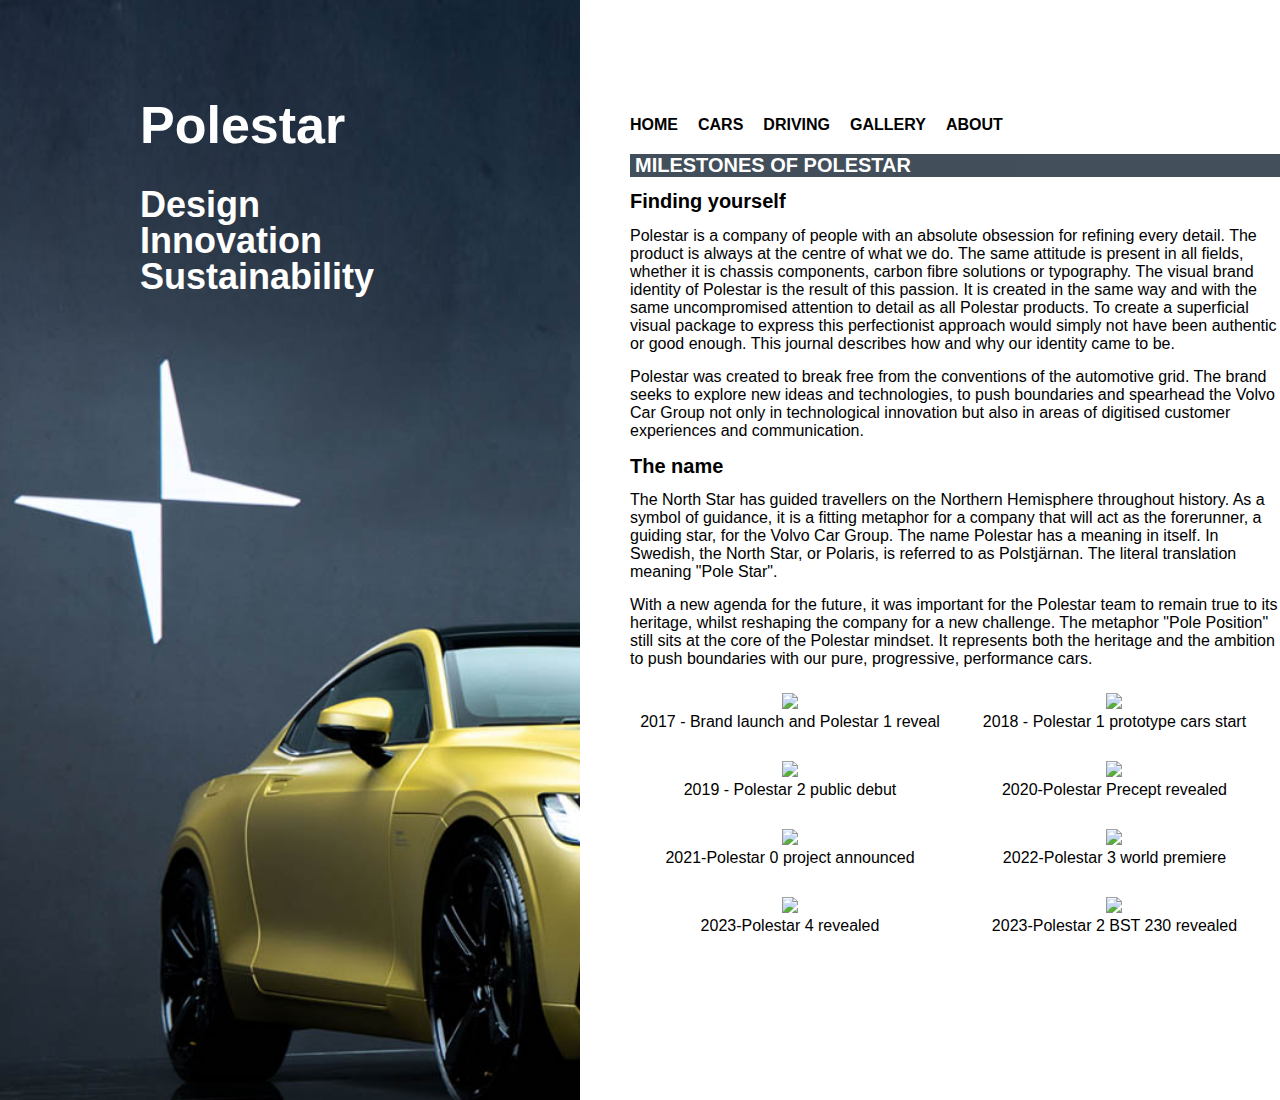
==== about.html @ 7c6f996c "Add files via upload" ====
<!DOCTYPE html>
<html lang="en">
<head>
  <meta charset="UTF-8">
  <meta name="viewport" content="width=device-width, initial-scale=1.0">
  <title>Polestar Website</title>

  <link rel="stylesheet" href="css/styles-4.css">
  <link rel="stylesheet" href="css/responsive-2.css">
    <style>
    .milestone {
      display: inline-block;
      width: 300px;
      margin: 10px;
      text-align: center;
    }

    .milestone p {
      margin-bottom: 10px;
    }
        
    h3 {
    background-color:rgb(20, 35, 50);opacity:0.8; padding-left: 5px;
    color: #fff;
  </style>
</head>
<body>
  <main>
    <div class="main-left">
      <h1>Polestar</h1>
      <h2><p>Design</p><p>Innovation</p><p>Sustainability</p></h2>
    </div>
    <div class="main-right">
      <ul class="nav">
        <li><a href="index.html">Home</a></li>
        <li><a href="cars.html">Cars</a></li>
        <li><a href="electric-driving.html">Driving</a></li>
        <li><a href="gallery.html">Gallery</a></li>
        <li><a href="about.html">About</a></li>
      </ul>

        
        
        <div class="news-item">
        <h3 class="title">Milestones of Polestar</h3>
            <h1>Finding yourself</h1>
            <p>Polestar is a company of people with an absolute obsession for refining every detail. The product is always at the centre of what we do. The same attitude is present in all fields, whether it is chassis components, carbon fibre solutions or typography. The visual brand identity of Polestar is the result of this passion. It is created in the same way and with the same uncompromised attention to detail as all Polestar products. To create a superficial visual package to express this perfectionist approach would simply not have been authentic or good enough. This journal describes how and why our identity came to be.</p>

            <p>Polestar was created to break free from the conventions of the automotive grid. The brand seeks to explore new ideas and technologies, to push boundaries and spearhead the Volvo Car Group not only in technological innovation but also in areas of digitised customer experiences and communication.</p>
            
                 <h1>The name</h1>
            <p>The North Star has guided travellers on the Northern Hemisphere throughout history. As a symbol of guidance, it is a fitting metaphor for a company that will act as the forerunner, a guiding star, for the Volvo Car Group. The name Polestar has a meaning in itself. In Swedish, the North Star, or Polaris, is referred to as Polstjärnan. The literal translation meaning "Pole Star".</p>

            <p> With a new agenda for the future, it was important for the Polestar team to remain true to its heritage, whilst reshaping the company for a new challenge. The metaphor "Pole Position" still sits at the core of the Polestar mindset. It represents both the heritage and the ambition to push boundaries with our pure, progressive, performance cars.</p>

        
        <div class="milestone">
          <img src="https://www.polestar.com/dato-assets/94392/1692951411-03-18-company-2017-polestar-brand-reveal-d.png" width="300"><p>2017 - Brand launch and Polestar 1 reveal</p>
        </div>

        <div class="milestone">
          <img src="https://www.polestar.com/dato-assets/94392/1692951754-03-17-company-2018-polestar-1-prototype-d.png" width="300">          <p>2018 - Polestar 1 prototype cars start</p>
        </div>

        <div class="milestone">
          <img src="https://www.polestar.com/dato-assets/94392/1692952237-03-15-company-2019-polestar-public-d.png" width="300"><p>2019 - Polestar 2 public debut</p>
        </div>
        
            <div class="milestone">
            <img src=https://www.polestar.com/dato-assets/94392/1692952652-03-11-company-2020-precept-d.png width="300"><p>2020-Polestar Precept revealed</p>
            </div>
            
            <div class="milestone">
            <img src=https://www.polestar.com/dato-assets/94392/1692952970-03-8-company-2021-polestar-0-d.png width="300"><p>2021-Polestar 0 project announced</p>
            </div>
                                    <div class="milestone">
            <img src=https://www.polestar.com/dato-assets/94392/1692949556-03-3-company-2022-polestar-3-d.png width="300">                         <p>2022-Polestar 3 world premiere</p>

                                        </div>
                                        <div class="milestone">
            <img src=https://www.polestar.com/dato-assets/94392/1692946984-03-1-company-2023-polestar-4-d.png width="300">                         <p>2023-Polestar 4 revealed</p>

                                            </div>
                                            <div class="milestone">
            <img src=https://www.polestar.com/dato-assets/94392/1692949619-03-2-company-2023-bst-230-d.png width="300">                         <p>2023-Polestar 2 BST 230 revealed</p>

                                                </div>
            
      </div>
      </div>      

  </main>
</body>
</html>
---- css/styles-4.css ----
@import url('https://fonts.googleapis.com/css2?family=Lato:wght@400;700&display=swap');

body {
  margin: 0;
  font-family: Arial, Helvetica, sans-serif;
}

ul {
  padding: 0;
}

main {
  display: flex;
  min-height: 1100px;
}

.main-left {
  width: 40%;
  padding-top: 60px;
  padding-left: 140px;
  max-width: 500px;
  background: #000;
  background-image: url("../image/polestar-star.jpg");
  background-position: 0 0;
  background-size: cover;
}

.main-left h1 {
    font-size: 52px;
    color: #ffffff;
    text-transform: capitalize;
}

.main-left h2 {
    font-size: 36px;
    color: #fff;
    width: 300px;
    text-transform: capitalize;
    line-height: 0px;
}

h1, h2, h3, .lead, .title, .nav a {
  font-family: 'Arial-medial', sans-serif;
}

h1 {
  font-size: 20px;
}

h2 {
  margin-top: 50px;
}

h3 {
  font-size: 20px;
  text-transform: uppercase;
}

.lead {
  font-size: 20px;
  margin: 20px 0;
  line-height: 20px;
  margin-bottom: 30px;
}

.main-right {
  width: 60%;
  max-width: 650px;
  padding-top: 100px;
  padding-left: 50px;
  background: #fff;
}

.main-right .nav {
  list-style: none;
  display: flex;
}

.main-right .nav li {
  padding: 0 10px;
}

.main-right .nav li:first-child {
  padding-left: 0;
}

.main-right .nav li a {
  color: #000;
  font-weight: bold;
  text-transform: uppercase;
  text-decoration: none;
}

.main-right .nav li a:hover,
.main-right .nav li a:active {
  padding-bottom: 4px;
  border-bottom: 1px dashed #ddd;
  color: rgb(0, 191, 255);
}

.news-item {
  margin-bottom: 20px;
}

.news-item p {
  margin: 0;
  margin-bottom: 15px;
}

.news-item h2 {
  margin: 0;
  margin-bottom: 10px;
}

.news-item .title {
  font-weight: bold;
  margin-bottom: 5px;
}

.news-item a {
  color: rgb(65, 144, 170);
  margin-top: 10px;
  display: inline-block;
  text-decoration: none;
}

.news-item a:hover {
  color: rgb(0, 191, 255);
}

.gallery-items img {
  width: 32%;
  opacity: 0.7;
  border: 1px solid #ddd;
}

.gallery-items img:hover {
  border-color: #777;
  opacity: 1;
  cursor: pointer;
}

/* Popup styling */
.popup {
  display: none;
  position: fixed;
  top: 50%;
  left: 50%;
  transform: translate(-50%, -50%);
  padding: 20px;
  background: #fff;
  box-shadow: 0 0 10px rgba(0, 0, 0, 0.5);
  z-index: 2;
}

.popup-content img {
  width: 100%;
  margin-top: 10px;
}

#popup-toggle-factors:checked + .popup {
  display: block;
    z-index: 3;
}

#popup-toggle-extend:checked + .popup-extend {
  display: block;
    z-index: 4;
}


.close-btn {
  position: absolute;
  top: 10px;
  right: 10px;
  cursor: pointer;
}

.clickable-text {
  cursor: pointer;
  color: blue;
  text-decoration: underline;
}

.clickable-text:hover {
  color: darkblue;
}
---- css/responsive-2.css ----
@media screen and (max-width: 799px){
  .main-left {
    width: 0%;
  }
  .main-right .nav li {
    padding: 0 5px;
  }
  .main-right .nav li a {
    font-size: 16px;
    text-transform: none;
  }
  .main-left h1 {
    position: absolute;
    top: 10px;
    left: 188px;
    color: #000;
  }
}
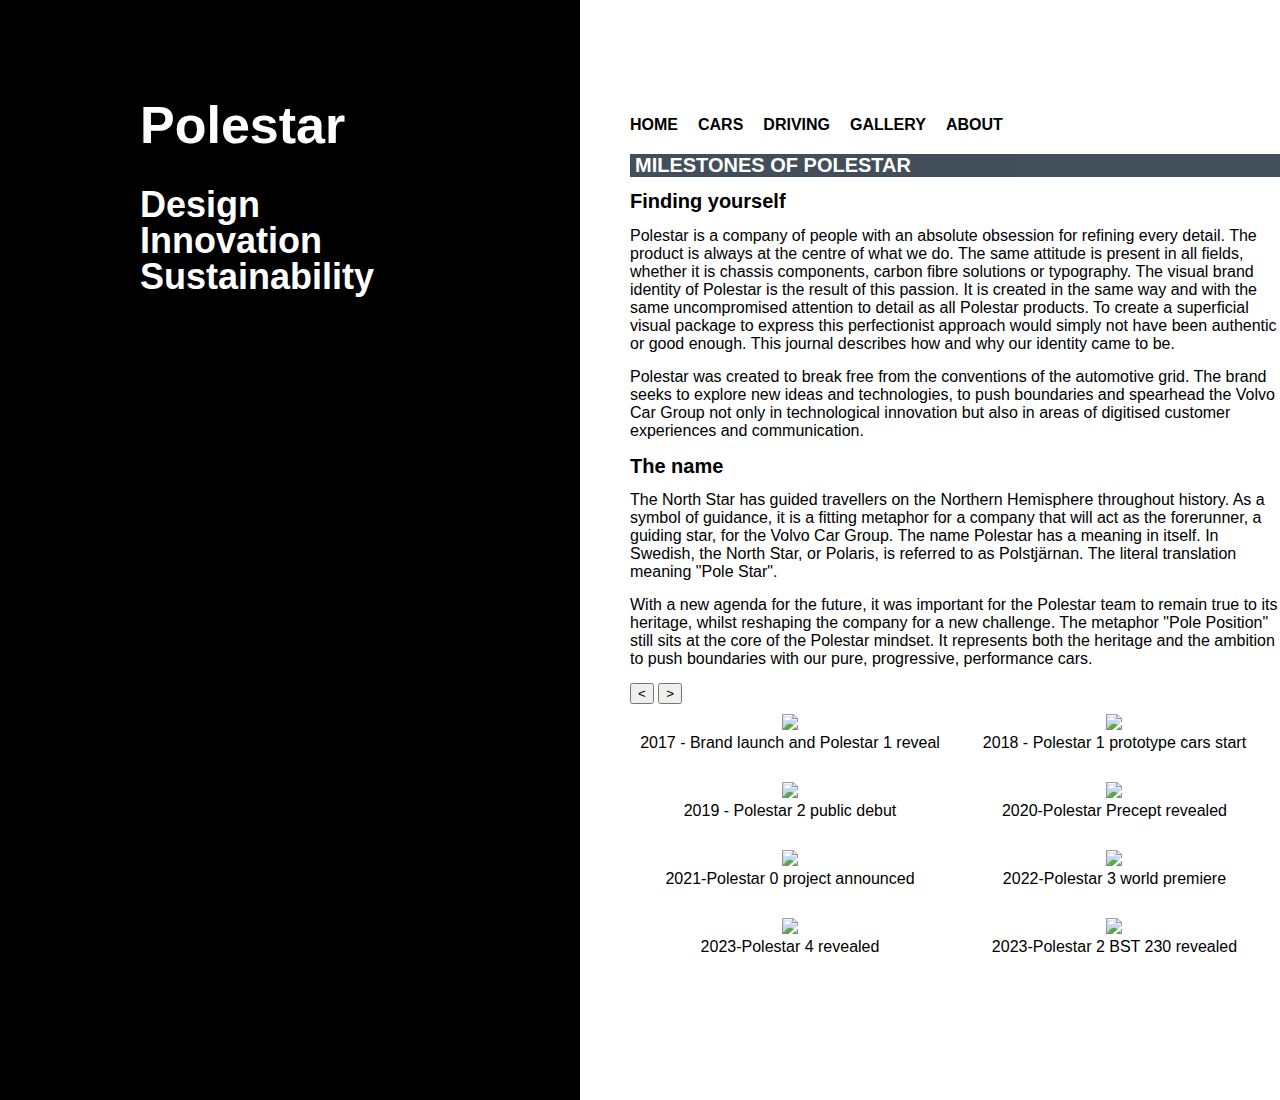
==== commit c82c87a1: "about.html" ====
--- a/about.html
+++ b/about.html
@@ -4,24 +4,24 @@
   <meta charset="UTF-8">
   <meta name="viewport" content="width=device-width, initial-scale=1.0">
   <title>Polestar Website</title>
-
   <link rel="stylesheet" href="css/styles-4.css">
   <link rel="stylesheet" href="css/responsive-2.css">
-    <style>
-    .milestone {
+  <style>
+
+.milestone {
       display: inline-block;
       width: 300px;
       margin: 10px;
       text-align: center;
-    }
+    } 
 
     .milestone p {
       margin-bottom: 10px;
-    }
+    } 
         
     h3 {
     background-color:rgb(20, 35, 50);opacity:0.8; padding-left: 5px;
-    color: #fff;
+    color: #fff;}
   </style>
 </head>
 <body>
@@ -53,42 +53,53 @@
 
             <p> With a new agenda for the future, it was important for the Polestar team to remain true to its heritage, whilst reshaping the company for a new challenge. The metaphor "Pole Position" still sits at the core of the Polestar mindset. It represents both the heritage and the ambition to push boundaries with our pure, progressive, performance cars.</p>
 
-        
-        <div class="milestone">
-          <img src="https://www.polestar.com/dato-assets/94392/1692951411-03-18-company-2017-polestar-brand-reveal-d.png" width="300"><p>2017 - Brand launch and Polestar 1 reveal</p>
+    <!-- Add left and right arrow buttons for milestone navigation -->
+    <div class="timeline-navigation">
+      <button class="arrow-button" id="prevButton">&lt;</button>
+      <button class="arrow-button" id="nextButton">&gt;</button>
+    </div>
+
+    <!-- Wrap the milestones in a container for the timeline effect -->
+    <div class="milestones-container">
+  <div class="milestone" data-index="0">
+          <img src="https://www.polestar.com/dato-assets/94392/1692951411-03-18-company-2017-polestar-brand-reveal-d.png" width="500"><p>2017 - Brand launch and Polestar 1 reveal</p>
         </div>
 
-        <div class="milestone">
-          <img src="https://www.polestar.com/dato-assets/94392/1692951754-03-17-company-2018-polestar-1-prototype-d.png" width="300">          <p>2018 - Polestar 1 prototype cars start</p>
+        <div class="milestone" data-index="1">
+          <img src="https://www.polestar.com/dato-assets/94392/1692951754-03-17-company-2018-polestar-1-prototype-d.png" width="500">          <p>2018 - Polestar 1 prototype cars start</p>
         </div>
 
-        <div class="milestone">
-          <img src="https://www.polestar.com/dato-assets/94392/1692952237-03-15-company-2019-polestar-public-d.png" width="300"><p>2019 - Polestar 2 public debut</p>
+        <div class="milestone" data-index="2">
+          <img src="https://www.polestar.com/dato-assets/94392/1692952237-03-15-company-2019-polestar-public-d.png" width="500"><p>2019 - Polestar 2 public debut</p>
         </div>
         
-            <div class="milestone">
-            <img src=https://www.polestar.com/dato-assets/94392/1692952652-03-11-company-2020-precept-d.png width="300"><p>2020-Polestar Precept revealed</p>
+        <div class="milestone" data-index="3">
+            <img src=https://www.polestar.com/dato-assets/94392/1692952652-03-11-company-2020-precept-d.png width="500"><p>2020-Polestar Precept revealed</p>
             </div>
             
-            <div class="milestone">
-            <img src=https://www.polestar.com/dato-assets/94392/1692952970-03-8-company-2021-polestar-0-d.png width="300"><p>2021-Polestar 0 project announced</p>
+            <div class="milestone" data-index="4">
+            <img src=https://www.polestar.com/dato-assets/94392/1692952970-03-8-company-2021-polestar-0-d.png width="500"><p>2021-Polestar 0 project announced</p>
             </div>
-                                    <div class="milestone">
-            <img src=https://www.polestar.com/dato-assets/94392/1692949556-03-3-company-2022-polestar-3-d.png width="300">                         <p>2022-Polestar 3 world premiere</p>
+
+            <div class="milestone" data-index="5">
+            <img src=https://www.polestar.com/dato-assets/94392/1692949556-03-3-company-2022-polestar-3-d.png width="500">                         <p>2022-Polestar 3 world premiere</p>
 
                                         </div>
-                                        <div class="milestone">
-            <img src=https://www.polestar.com/dato-assets/94392/1692946984-03-1-company-2023-polestar-4-d.png width="300">                         <p>2023-Polestar 4 revealed</p>
 
+  <div class="milestone" data-index="6">
+            <img src=https://www.polestar.com/dato-assets/94392/1692946984-03-1-company-2023-polestar-4-d.png width="500">                         <p>2023-Polestar 4 revealed</p>
+</div>
+
+                <div class="milestone" data-index="7">
+            <img src=https://www.polestar.com/dato-assets/94392/1692949619-03-2-company-2023-bst-230-d.png width="500">                         <p>2023-Polestar 2 BST 230 revealed</p>
                                             </div>
-                                            <div class="milestone">
-            <img src=https://www.polestar.com/dato-assets/94392/1692949619-03-2-company-2023-bst-230-d.png width="300">                         <p>2023-Polestar 2 BST 230 revealed</p>
 
-                                                </div>
+                                          </div>
             
-      </div>
-      </div>      
 
   </main>
+  <script src="../MyFirstWebPage/js/about.js"></script>
+  
+
 </body>
-</html>+</html>
